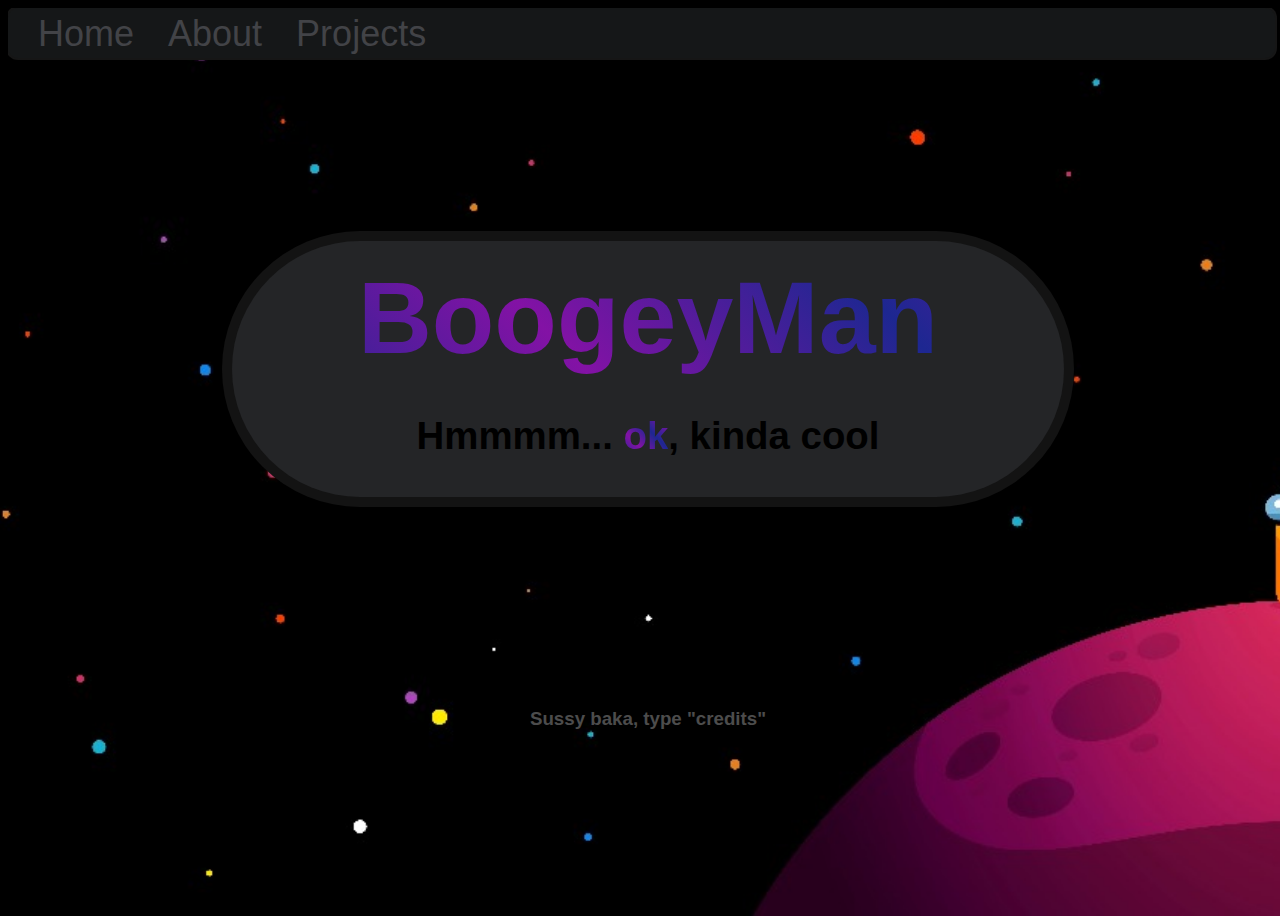
==== index.html @ ab3e6003 "Credits Update" ====
<!DOCTYPE html>
<html>
    <head>
        <title>Boogey's Website</title>
        <link rel="stylesheet" href="main.css">
        <script src="main.js"></script>
    </head>
    <body id="background" class="main-body">
        <header>
            <nav>
                <ul>
                    <li><a href="index.html">Home</a></li>
                    <li><a href="about.html">About</a></li>
                    <li><a href="projects.html">Projects</a></li>
                </ul>
            </nav>
        </header>
        <div class="main-text">
            <div>
                <h1 class="gradient-text title-text">BoogeyMan</h1>
                <h2 class="main-h2">Hmmmm... <mark class="gradient-text">ok</mark>, kinda cool</h2>
            </div>
        </div>
        <footer>
            <h3 class="main-h3">Sussy baka, type "credits"</h3>
        </footer>
    </body>
</html>
---- main.css ----
html, body {overflow:hidden}
h1.title-text {
    text-align: center;
    font-family: 'Josefin Sans', sans-serif;
    font-size: 8vw;
    padding-top: 2vh;
}

h1.credits-h1
{
    color: black;
}
h2.credits-h2
{
    color: black;
}
h3.credits-h3
{
    color: black;
    
}
.gradient-text {
    /* Fallback: Set a background color. */
    background-color: #1D2791;
    
    /* Create the gradient. */
    background-image: linear-gradient(45deg, #1D2791, #8312A5, #1D2791, #8312A5, #1D2791, #8312A5);
    
    /* Set the background size and repeat properties. */
    background-size: 200%;
    background-repeat: repeat;

    animation: gradient 30s ease infinite;
  
    /* Use the text as a mask for the background. */
    /* This will show the gradient as a text color rather than element bg. */
    -webkit-background-clip: text;
        background-clip: text;
    -webkit-text-fill-color: transparent;
    -moz-background-clip: text;
        background-clip: text;
    -moz-text-fill-color: transparent;
}

.main-text
{
    background-color: #242527;
    position: relative;
    margin: auto;
    top: 9vw;
    width: 65vw;
    height: 20vw;
    border-radius: 150px;
    z-index: -1;
    box-shadow: 0 0 0 10px rgb(19, 19, 19);
}

@keyframes gradient {
	0% {
		background-position: 0% 50%;
	}
	50% {
		background-position: 100% 50%;
	}
	100% {
		background-position: 0% 50%;
	}
}

h2.main-h2 {
    text-align: center;
    font-family: 'Josefin Sans', sans-serif;
    position: relative;
    font-size: 3vw;
    height: 10vh;
    top: -2.5vw;
    
}
body.main-body {
    background-color: black;
    background-image: var(--background);
    background-size: cover;
    background-position: center;
    height: 100vh;
    width: 100vw;
    background-repeat: no-repeat;
}
header {
    background-color: #151718;
    box-shadow: 0 0 0 2px rgb(22, 22, 22);
    height: 5.5vh;
    width: 99vw;
    border-radius: 10px;
}
nav ul {
    margin: 0;
    padding: 0;
    list-style-type: none;
}
nav li {
    display: inline-block;
    margin-right: 30px;
}
a {
    color: #424347;
    font-family: 'Josefin Sans', sans-serif;
    text-decoration: none;
    position: relative;
    top: 0.5vh;
    left: 30px;
    font-size: 4vh;
}
a:hover {
    background-color: black;
    
    /* Create the gradient. */
    background-image: linear-gradient(45deg, #1D2791, #8312A5);
    
    /* Set the background size and repeat properties. */
    background-size: 200%;
    background-repeat: repeat;

    animation: gradient 15s ease infinite;
  
    /* Use the text as a mask for the background. */
    /* This will show the gradient as a text color rather than element bg. */
    -webkit-background-clip: text;
        background-clip: text;
    -webkit-text-fill-color: transparent; 
    -moz-background-clip: text;
        background-clip: text;
    -moz-text-fill-color: transparent;
}

h3.main-h3
{
    position: relative;
    text-align: center;
    font-family: 'Josefin Sans', sans-serif;
    color: rgb(76, 76, 76);
    top: 24vw;
}
/*
.invis
{
    font-size: 600%;
    opacity: 0;
}

.section
{
    background-color: blue;
    width: 100vw;
    height: 40vh;
}
*/

:root
{
    --background: url('../images/susplanet.png');
}
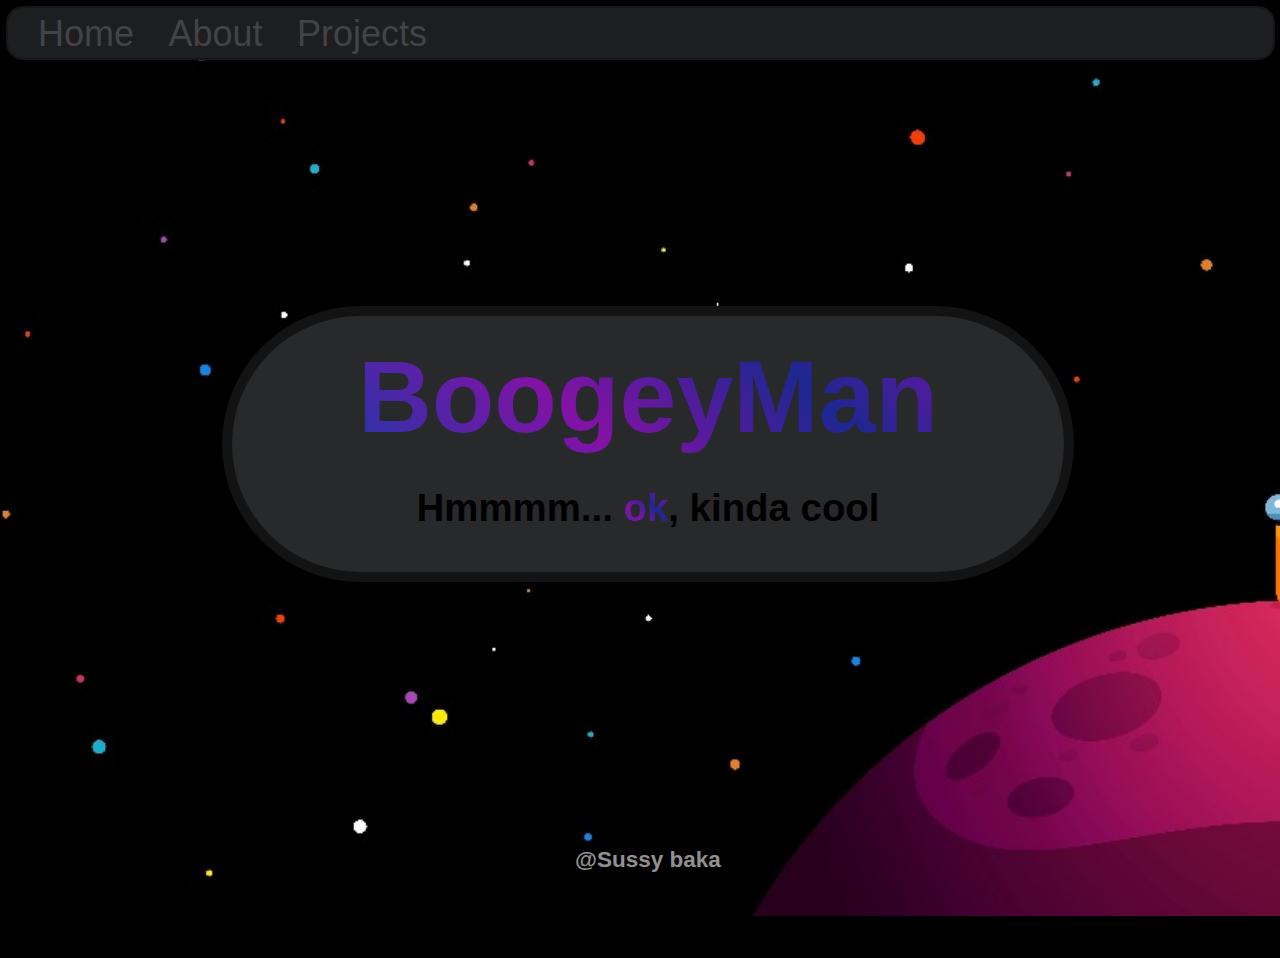
==== commit 6ba2c645: "Major Update Mobile Support" ====
--- a/index.html
+++ b/index.html
@@ -5,24 +5,38 @@
         <link rel="stylesheet" href="main.css">
         <script src="main.js"></script>
     </head>
-    <body id="background" class="main-body">
-        <header>
-            <nav>
-                <ul>
-                    <li><a href="index.html">Home</a></li>
-                    <li><a href="about.html">About</a></li>
-                    <li><a href="projects.html">Projects</a></li>
-                </ul>
-            </nav>
-        </header>
+    <body id="background">
+        <div class="header-wrap">
+            <header>
+                <nav>
+                    <ul>
+                        <li><a href="index.html">Home</a></li>
+                        <li><a href="about.html">About</a></li>
+                        <li><a href="projects.html">Projects</a></li>
+                    </ul>
+                </nav>
+            </header>
+        </div>
+
+        <div class="main-background-text-wrap flex">
+            <div class="main-background-text">
+                <div class="main-text">
+                    <h1 class="gradient-text title-text">BoogeyMan</h1>
+                    <h2 class="main-h2">Hmmmm... <mark class="gradient-text">ok</mark>, kinda cool</h2>
+                </div>
+            </div>
+        </div>
+
+        <!--
         <div class="main-text">
             <div>
                 <h1 class="gradient-text title-text">BoogeyMan</h1>
                 <h2 class="main-h2">Hmmmm... <mark class="gradient-text">ok</mark>, kinda cool</h2>
             </div>
         </div>
+        -->
         <footer>
-            <h3 class="main-h3">Sussy baka, type "credits"</h3>
+            <h3 class="footer">@Sussy baka</h3>
         </footer>
     </body>
 </html>--- a/main.css
+++ b/main.css
@@ -1,30 +1,138 @@
-html, body {overflow:hidden}
+:root
+{
+    --background: url('../images/susplanet.png');
+}
+
+html
+{
+    overflow: hidden;
+} 
+
+body {
+    font-family: 'Josefin Sans', sans-serif;
+    background-color: black;
+    background-image: var(--background);
+    background-size: cover;
+    background-position: center;
+    height: 100vh;
+    width: 100vw;
+    background-repeat: no-repeat;
+}
+
+
+.header-wrap
+{
+    padding-right: 15px;
+    display: flex;
+    justify-content: center;
+    justify-items: center;
+}
+header {
+    background-color: #1c1e1f;
+    box-shadow: 0 0 0 2px rgb(22, 22, 22);
+    height: 5.5vh;
+    width: 100%;
+    padding-right: 20px;
+    border-radius: 15px;
+}
+nav ul {
+    margin: 0;
+    padding: 0;
+    list-style-type: none;
+}
+nav li {
+    display: inline-block;
+    margin-right: 30px;
+}
+a {
+    color: #424347;
+    text-decoration: none;
+    position: relative;
+    top: 0.5vh;
+    left: 30px;
+    font-size: 4vh;
+}
+a:hover {
+    background-color: black;
+    
+    /* Create the gradient. */
+    background-image: linear-gradient(45deg, #1D2791, #8312A5);
+    
+    /* Set the background size and repeat properties. */
+    background-size: 200%;
+    background-repeat: repeat;
+
+    animation: gradient 15s ease infinite;
+  
+    /* Use the text as a mask for the background. */
+    /* This will show the gradient as a text color rather than element bg. */
+    -webkit-background-clip: text;
+        background-clip: text;
+    -webkit-text-fill-color: transparent; 
+    -moz-background-clip: text;
+        background-clip: text;
+    -moz-text-fill-color: transparent;
+}
+
+.main-background-text-wrap
+{
+    display: flex;
+    justify-content: center;
+    align-items: center;
+    width: 100vw;
+    height: 100vh;
+}
+
+.main-background-text
+{
+    background-color: rgb(39, 41, 43);
+    box-shadow: 0 0 0 10px rgb(19, 19, 19);
+    position: relative;
+    border-radius: 150px;
+    top: -5vw;
+    width: 65vw;
+    height: 20vw;
+    display: flex;
+    justify-content: center;
+}
+
 h1.title-text {
     text-align: center;
-    font-family: 'Josefin Sans', sans-serif;
+    position: relative;
+    top: -5vw;
     font-size: 8vw;
     padding-top: 2vh;
 }
 
-h1.credits-h1
-{
-    color: black;
-}
-h2.credits-h2
-{
-    color: black;
-}
-h3.credits-h3
-{
-    color: black;
-    
-}
+h2.main-h2 {
+    text-align: center;
+    position: relative;
+    font-size: 3vw;
+    top: -8vw;
+}
+
+footer
+{
+    position: absolute;
+    bottom: 5px;
+    width: 100vw;
+    display: flex;
+    justify-content: center;
+}
+
+.footer
+{
+    color: rgb(145, 145, 145);
+    position: relative;
+    font-size: 2.5vh;
+}
+
 .gradient-text {
     /* Fallback: Set a background color. */
     background-color: #1D2791;
     
     /* Create the gradient. */
-    background-image: linear-gradient(45deg, #1D2791, #8312A5, #1D2791, #8312A5, #1D2791, #8312A5);
+    background-image: linear-gradient(45deg, #2934a8, #8312A5, #1D2791, #8312A5, #1D2791, #8312A5);
     
     /* Set the background size and repeat properties. */
     background-size: 200%;
@@ -40,19 +148,6 @@
     -moz-background-clip: text;
         background-clip: text;
     -moz-text-fill-color: transparent;
-}
-
-.main-text
-{
-    background-color: #242527;
-    position: relative;
-    margin: auto;
-    top: 9vw;
-    width: 65vw;
-    height: 20vw;
-    border-radius: 150px;
-    z-index: -1;
-    box-shadow: 0 0 0 10px rgb(19, 19, 19);
 }
 
 @keyframes gradient {
@@ -67,95 +162,58 @@
 	}
 }
 
-h2.main-h2 {
-    text-align: center;
-    font-family: 'Josefin Sans', sans-serif;
-    position: relative;
-    font-size: 3vw;
-    height: 10vh;
-    top: -2.5vw;
-    
-}
-body.main-body {
-    background-color: black;
-    background-image: var(--background);
-    background-size: cover;
-    background-position: center;
-    height: 100vh;
-    width: 100vw;
-    background-repeat: no-repeat;
-}
-header {
-    background-color: #151718;
-    box-shadow: 0 0 0 2px rgb(22, 22, 22);
-    height: 5.5vh;
-    width: 99vw;
-    border-radius: 10px;
-}
-nav ul {
-    margin: 0;
-    padding: 0;
-    list-style-type: none;
-}
-nav li {
-    display: inline-block;
-    margin-right: 30px;
-}
-a {
-    color: #424347;
-    font-family: 'Josefin Sans', sans-serif;
-    text-decoration: none;
-    position: relative;
-    top: 0.5vh;
-    left: 30px;
-    font-size: 4vh;
-}
-a:hover {
-    background-color: black;
-    
-    /* Create the gradient. */
-    background-image: linear-gradient(45deg, #1D2791, #8312A5);
-    
-    /* Set the background size and repeat properties. */
-    background-size: 200%;
-    background-repeat: repeat;
-
-    animation: gradient 15s ease infinite;
-  
-    /* Use the text as a mask for the background. */
-    /* This will show the gradient as a text color rather than element bg. */
-    -webkit-background-clip: text;
-        background-clip: text;
-    -webkit-text-fill-color: transparent; 
-    -moz-background-clip: text;
-        background-clip: text;
-    -moz-text-fill-color: transparent;
-}
-
-h3.main-h3
-{
-    position: relative;
-    text-align: center;
-    font-family: 'Josefin Sans', sans-serif;
-    color: rgb(76, 76, 76);
-    top: 24vw;
-}
-/*
-.invis
-{
-    font-size: 600%;
-    opacity: 0;
-}
-
-.section
-{
-    background-color: blue;
-    width: 100vw;
-    height: 40vh;
-}
-*/
-
-:root
-{
-    --background: url('../images/susplanet.png');
-}
+@media (orientation: portrait)
+{
+    body {
+        background-color: black;
+        background-image: var(--background);
+        background-size: cover;
+        background-position: -700px;
+        height: 100vh;
+        width: 100vw;
+        background-repeat: no-repeat;
+    }
+
+    header {
+        background-color: #151718;
+        box-shadow: 0 0 0 2px rgb(22, 22, 22);
+        height: 5.5vh;
+        width: 100%;
+        padding-right: 20px;
+        border-radius: 15px;
+        display: flex;
+        justify-content: center;
+    }
+    .main-background-text
+    {
+        background-color: rgba(39, 41, 43, 0);
+        box-shadow: 0 0 0 10px rgba(19, 19, 19, 0);
+        position: relative;
+        border-radius: 150px;
+        top: -5vw;
+        width: 65vw;
+        height: 20vw;
+        display: flex;
+        justify-content: center;
+    }
+
+    h1.title-text {
+        text-align: center;
+        position: relative;
+        top: -5vw;
+        font-family: 'Josefin Sans', sans-serif;
+        font-size: 12vw;
+        margin: -20vw;
+        padding: 0;
+    }
+
+    h2.main-h2 {
+        text-align: center;
+        font-family: 'Josefin Sans', sans-serif;
+        position: relative;
+        font-size: 3vw;
+        top: 14vw;
+        color: rgb(162, 162, 162);
+    }
+
+}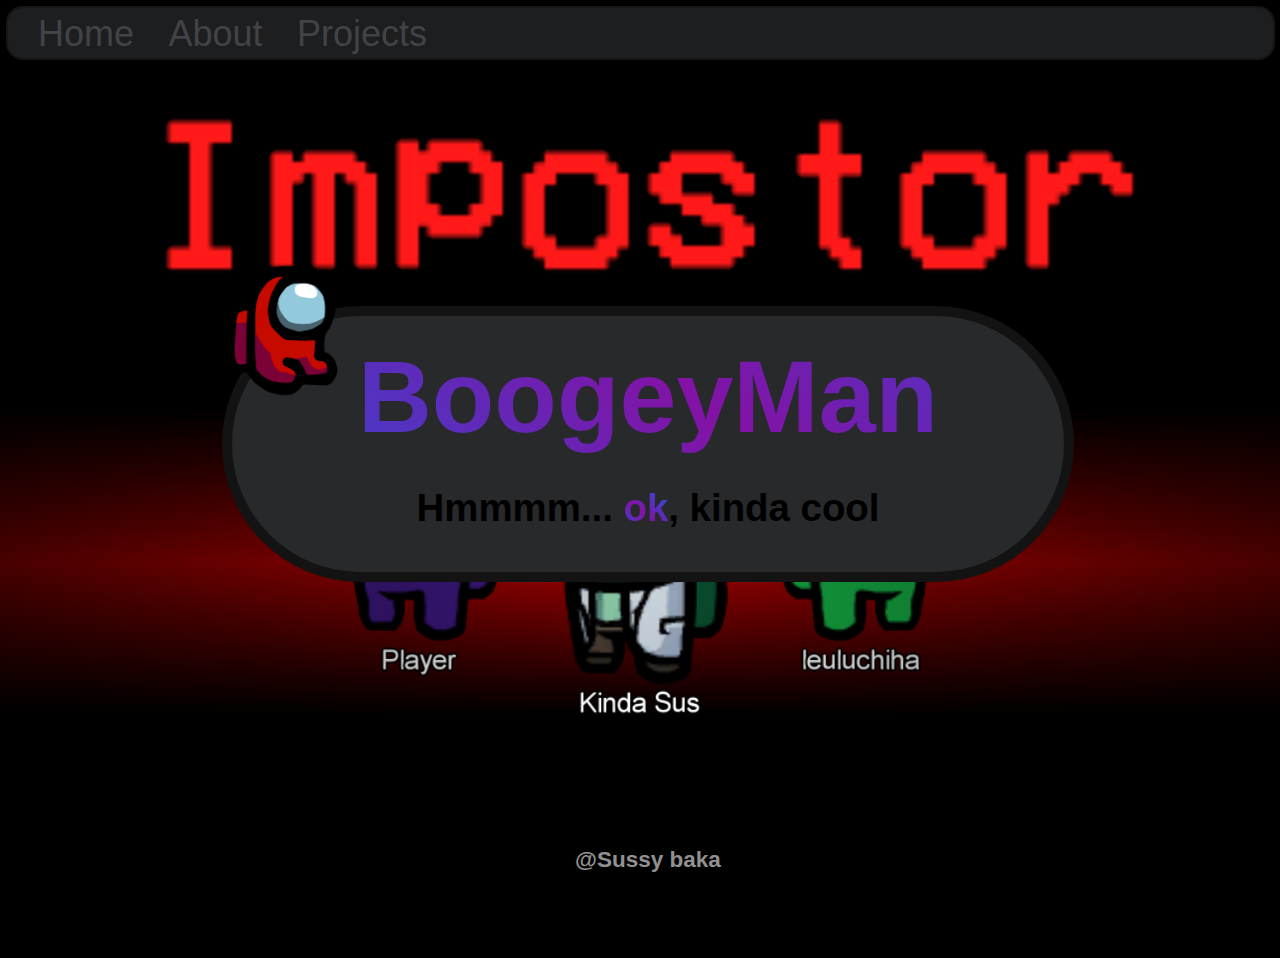
==== commit 751042ce: "Update sussy little baka" ====
--- a/index.html
+++ b/index.html
@@ -20,21 +20,15 @@
 
         <div class="main-background-text-wrap flex">
             <div class="main-background-text">
+                <div class="amongus">
+                    <h1 class="credits-text"></h1>
+                </div>
                 <div class="main-text">
                     <h1 class="gradient-text title-text">BoogeyMan</h1>
                     <h2 class="main-h2">Hmmmm... <mark class="gradient-text">ok</mark>, kinda cool</h2>
                 </div>
             </div>
         </div>
-
-        <!--
-        <div class="main-text">
-            <div>
-                <h1 class="gradient-text title-text">BoogeyMan</h1>
-                <h2 class="main-h2">Hmmmm... <mark class="gradient-text">ok</mark>, kinda cool</h2>
-            </div>
-        </div>
-        -->
         <footer>
             <h3 class="footer">@Sussy baka</h3>
         </footer>
--- a/main.css
+++ b/main.css
@@ -6,7 +6,7 @@
 html
 {
     overflow: hidden;
-} 
+}
 
 body {
     font-family: 'Josefin Sans', sans-serif;
@@ -56,7 +56,7 @@
     background-color: black;
     
     /* Create the gradient. */
-    background-image: linear-gradient(45deg, #1D2791, #8312A5);
+    background-image: linear-gradient(45deg, #3845cf, #8312A5);
     
     /* Set the background size and repeat properties. */
     background-size: 200%;
@@ -92,8 +92,8 @@
     top: -5vw;
     width: 65vw;
     height: 20vw;
-    display: flex;
-    justify-content: center;
+    /* display: flex;
+    justify-content: center; */
 }
 
 h1.title-text {
@@ -109,6 +109,23 @@
     position: relative;
     font-size: 3vw;
     top: -8vw;
+}
+
+.amongus
+{
+    background-image: url('images/amongus-sitting.png');
+    background-size: cover;
+    background-repeat: no-repeat;
+    position: absolute;
+    top: -5vw;
+    left: -2vw;
+    width: 12vw;
+    height: 12vw;
+}
+
+.amongus:hover
+{
+    
 }
 
 footer
@@ -132,13 +149,13 @@
     background-color: #1D2791;
     
     /* Create the gradient. */
-    background-image: linear-gradient(45deg, #2934a8, #8312A5, #1D2791, #8312A5, #1D2791, #8312A5);
+    background-image: linear-gradient(45deg, #3845cf, #8312A5, #3845cf, #8312A5, #3845cf, #8312A5);
     
     /* Set the background size and repeat properties. */
-    background-size: 200%;
+    background-size: 300%;
     background-repeat: repeat;
 
-    animation: gradient 30s ease infinite;
+    animation: gradient 20s ease infinite;
   
     /* Use the text as a mask for the background. */
     /* This will show the gradient as a text color rather than element bg. */
@@ -164,11 +181,19 @@
 
 @media (orientation: portrait)
 {
+    html, body {
+        overflow-x: hidden;
+        overflow-y: hidden;
+    }
+    body {
+        position: relative;
+    }
+
     body {
         background-color: black;
-        background-image: var(--background);
+        background-image: url('images/susplanet-mobile.png');
         background-size: cover;
-        background-position: -700px;
+        background-position: center;
         height: 100vh;
         width: 100vw;
         background-repeat: no-repeat;
@@ -177,19 +202,31 @@
     header {
         background-color: #151718;
         box-shadow: 0 0 0 2px rgb(22, 22, 22);
+        position: sticky;
+        top: 5px;
         height: 5.5vh;
         width: 100%;
         padding-right: 20px;
-        border-radius: 15px;
+        border-radius: 150px;
         display: flex;
         justify-content: center;
     }
+    nav li {
+        display: inline-block;
+        margin-right: 50px;
+    }
+
+    a
+    {
+        color: #5d5e62;
+    }
+
     .main-background-text
     {
         background-color: rgba(39, 41, 43, 0);
         box-shadow: 0 0 0 10px rgba(19, 19, 19, 0);
         position: relative;
-        border-radius: 150px;
+        border-radius: 10vw;
         top: -5vw;
         width: 65vw;
         height: 20vw;
@@ -200,10 +237,10 @@
     h1.title-text {
         text-align: center;
         position: relative;
-        top: -5vw;
+        top: -19vw;
         font-family: 'Josefin Sans', sans-serif;
-        font-size: 12vw;
-        margin: -20vw;
+        font-size: 15vw;
+        margin: -33vw;
         padding: 0;
     }
 
@@ -211,9 +248,27 @@
         text-align: center;
         font-family: 'Josefin Sans', sans-serif;
         position: relative;
-        font-size: 3vw;
+        font-size: 5vw;
         top: 14vw;
         color: rgb(162, 162, 162);
     }
 
+    .amongus
+    {
+        background-image: none;
+        background-size: cover;
+        background-repeat: no-repeat;
+        position: absolute;
+        top: -5vw;
+        left: -2vw;
+        width: 12vw;
+        height: 12vw;
+    }
+
+    .footer
+    {
+        position: sticky;
+        bottom: 5px;
+        text-align: center;
+    }
 }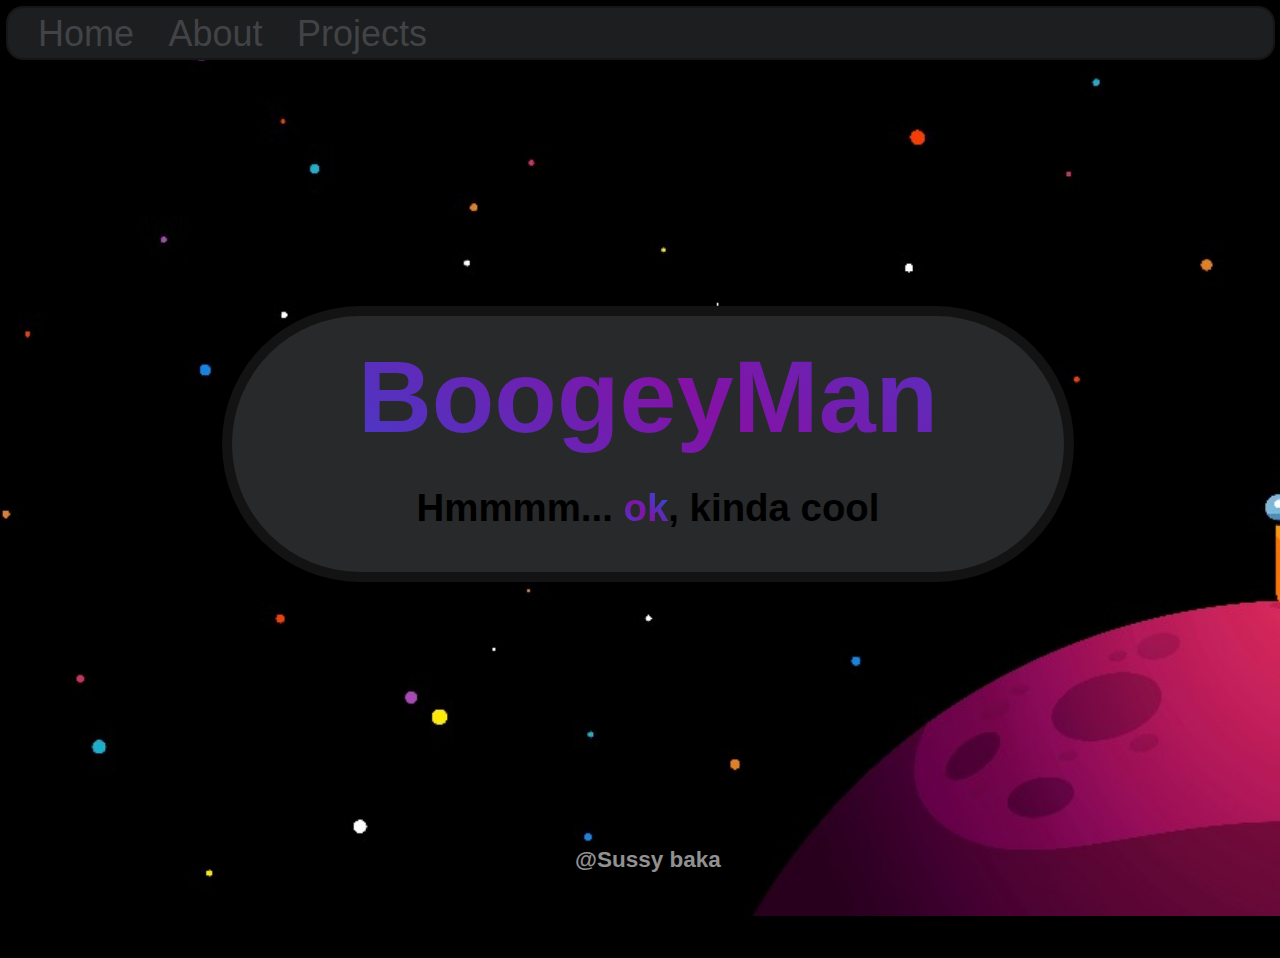
==== commit 7275104b: "update" ====
--- a/index.html
+++ b/index.html
@@ -21,7 +21,9 @@
         <div class="main-background-text-wrap flex">
             <div class="main-background-text">
                 <div class="amongus">
-                    <h1 class="credits-text"></h1>
+                    <div class="credits-text-wrap">
+                        <h1 class="credits-text">Type 'credits'!</h1>
+                    </div>
                 </div>
                 <div class="main-text">
                     <h1 class="gradient-text title-text">BoogeyMan</h1>
--- a/main.css
+++ b/main.css
@@ -1,7 +1,15 @@
 :root
 {
-    --background: url('../images/susplanet.png');
-}
+    --background: url('images/susplanet.png');
+}
+
+::-moz-selection { /* Code for Firefox */
+    background: rgba(104, 110, 186, 0.2);
+}
+  
+::selection {
+    background: rgba(104, 110, 186, 0.2);
+  }
 
 html
 {
@@ -113,19 +121,49 @@
 
 .amongus
 {
-    background-image: url('images/amongus-sitting.png');
-    background-size: cover;
+    background-image: url('images/amongus-sitting-textField.png');
+    background-size: 28vw 15vw;
     background-repeat: no-repeat;
+    background-position: bottom left;
     position: absolute;
+    color: rgba(0, 0, 0, 0);
     top: -5vw;
     left: -2vw;
-    width: 12vw;
+    width: 10vw;
     height: 12vw;
+    z-index: 100;
 }
 
 .amongus:hover
 {
-    
+    width: 28vw;
+    height: 15vw;
+    top: -8vw;
+    color: black;
+}
+
+.credits-text-wrap
+{
+    position: relative;
+    left: 12.5vw;
+    top: 3vw;
+    width: 15vw;
+    height: 6vw;
+    margin: 0;
+    display: flex;
+    justify-content: center;
+    justify-items: center;
+}
+
+.credits-text
+{
+    font-size: 1.6vw;
+}
+
+.wave
+{
+    color: rgba(0, 0, 0, 0);
+    background-color: transparent;
 }
 
 footer
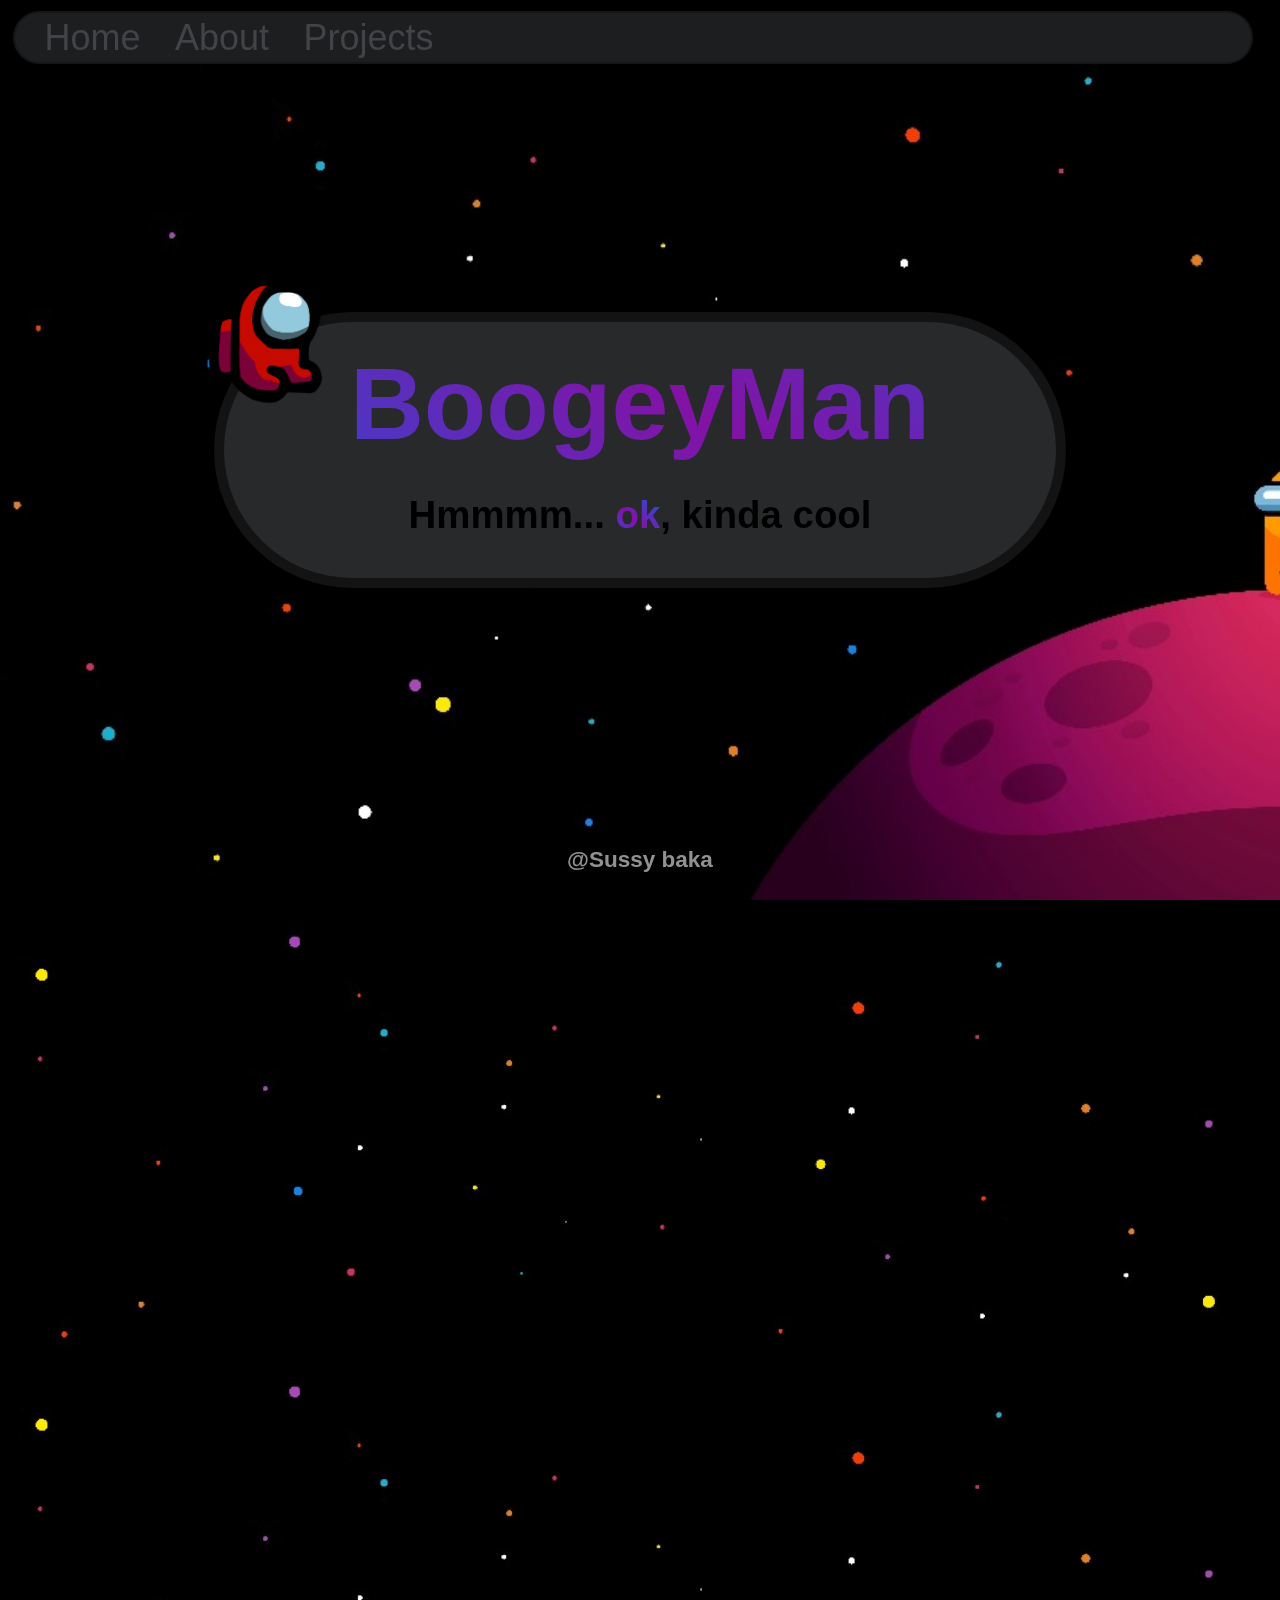
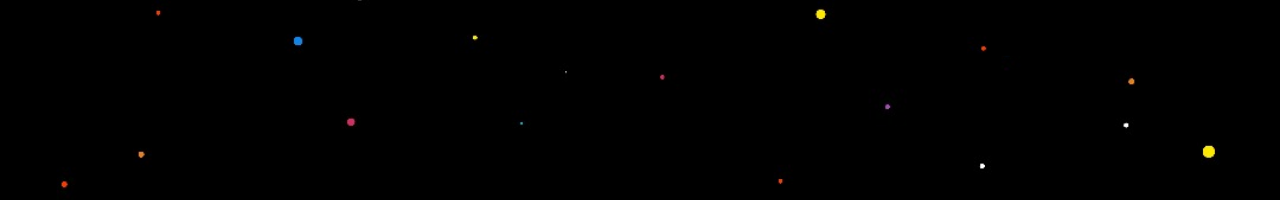
==== commit 57128d13: "Update" ====
--- a/index.html
+++ b/index.html
@@ -17,8 +17,7 @@
                 </nav>
             </header>
         </div>
-
-        <div class="main-background-text-wrap flex">
+        <div class="main-background-text-wrap">
             <div class="main-background-text">
                 <div class="amongus">
                     <div class="credits-text-wrap">
@@ -31,6 +30,14 @@
                 </div>
             </div>
         </div>
+        <main>
+            <section class="susplanet-bottom">
+                
+            </section>
+            <section>
+
+            </section>
+        </main>
         <footer>
             <h3 class="footer">@Sussy baka</h3>
         </footer>
--- a/main.css
+++ b/main.css
@@ -3,13 +3,15 @@
     --background: url('images/susplanet.png');
 }
 
-::-moz-selection { /* Code for Firefox */
+::-moz-selection 
+{
     background: rgba(104, 110, 186, 0.2);
 }
   
-::selection {
+::selection 
+{
     background: rgba(104, 110, 186, 0.2);
-  }
+}
 
 html
 {
@@ -24,6 +26,7 @@
     background-position: center;
     height: 100vh;
     width: 100vw;
+    margin: 0;
     background-repeat: no-repeat;
 }
 
@@ -36,12 +39,14 @@
     justify-items: center;
 }
 header {
+    position: fixed;
     background-color: #1c1e1f;
     box-shadow: 0 0 0 2px rgb(22, 22, 22);
-    height: 5.5vh;
-    width: 100%;
+    height: max(5.5vh, 24px);
+    top: 1vw;
+    width: 95%;
     padding-right: 20px;
-    border-radius: 15px;
+    border-radius: 100vw;
 }
 nav ul {
     margin: 0;
@@ -58,7 +63,7 @@
     position: relative;
     top: 0.5vh;
     left: 30px;
-    font-size: 4vh;
+    font-size: max(4vh, 20px);
 }
 a:hover {
     background-color: black;
@@ -96,12 +101,9 @@
     background-color: rgb(39, 41, 43);
     box-shadow: 0 0 0 10px rgb(19, 19, 19);
     position: relative;
-    border-radius: 150px;
-    top: -5vw;
+    border-radius: 100vw;
     width: 65vw;
     height: 20vw;
-    /* display: flex;
-    justify-content: center; */
 }
 
 h1.title-text {
@@ -134,6 +136,20 @@
     z-index: 100;
 }
 
+.credits-text-wrap
+{
+    position: relative;
+    left: 12.5vw;
+    top: 3vw;
+    width: 0;
+    height: 0;
+    margin: 0;
+    display: flex;
+    justify-content: center;
+    justify-items: center;
+    font-size: 0;
+}
+
 .amongus:hover
 {
     width: 28vw;
@@ -142,11 +158,11 @@
     color: black;
 }
 
-.credits-text-wrap
+.amongus:hover > .credits-text-wrap
 {
     position: relative;
     left: 12.5vw;
-    top: 3vw;
+    top: 4vw;
     width: 15vw;
     height: 6vw;
     margin: 0;
@@ -155,20 +171,23 @@
     justify-items: center;
 }
 
-.credits-text
-{
+.amongus:hover > .credits-text-wrap > .credits-text
+{
+    margin: 0;
     font-size: 1.6vw;
 }
 
-.wave
-{
-    color: rgba(0, 0, 0, 0);
-    background-color: transparent;
+section
+{
+    width: 100%;
+    height: 50vh;
+    background-image: url('images/susspace.png');
+    background-size: cover;
 }
 
 footer
 {
-    position: absolute;
+    position: fixed;
     bottom: 5px;
     width: 100vw;
     display: flex;
@@ -232,7 +251,7 @@
         background-image: url('images/susplanet-mobile.png');
         background-size: cover;
         background-position: center;
-        height: 100vh;
+        height: 90vh;
         width: 100vw;
         background-repeat: no-repeat;
     }
@@ -245,7 +264,7 @@
         height: 5.5vh;
         width: 100%;
         padding-right: 20px;
-        border-radius: 150px;
+        border-radius: 4000px;
         display: flex;
         justify-content: center;
     }
@@ -270,6 +289,15 @@
         height: 20vw;
         display: flex;
         justify-content: center;
+    }
+
+    .main-background-text-wrap
+    {
+        display: flex;
+        justify-content: center;
+        align-items: center;
+        width: 100vw;
+        height: 85vh;
     }
 
     h1.title-text {
@@ -305,7 +333,7 @@
 
     .footer
     {
-        position: sticky;
+        position: relative;
         bottom: 5px;
         text-align: center;
     }
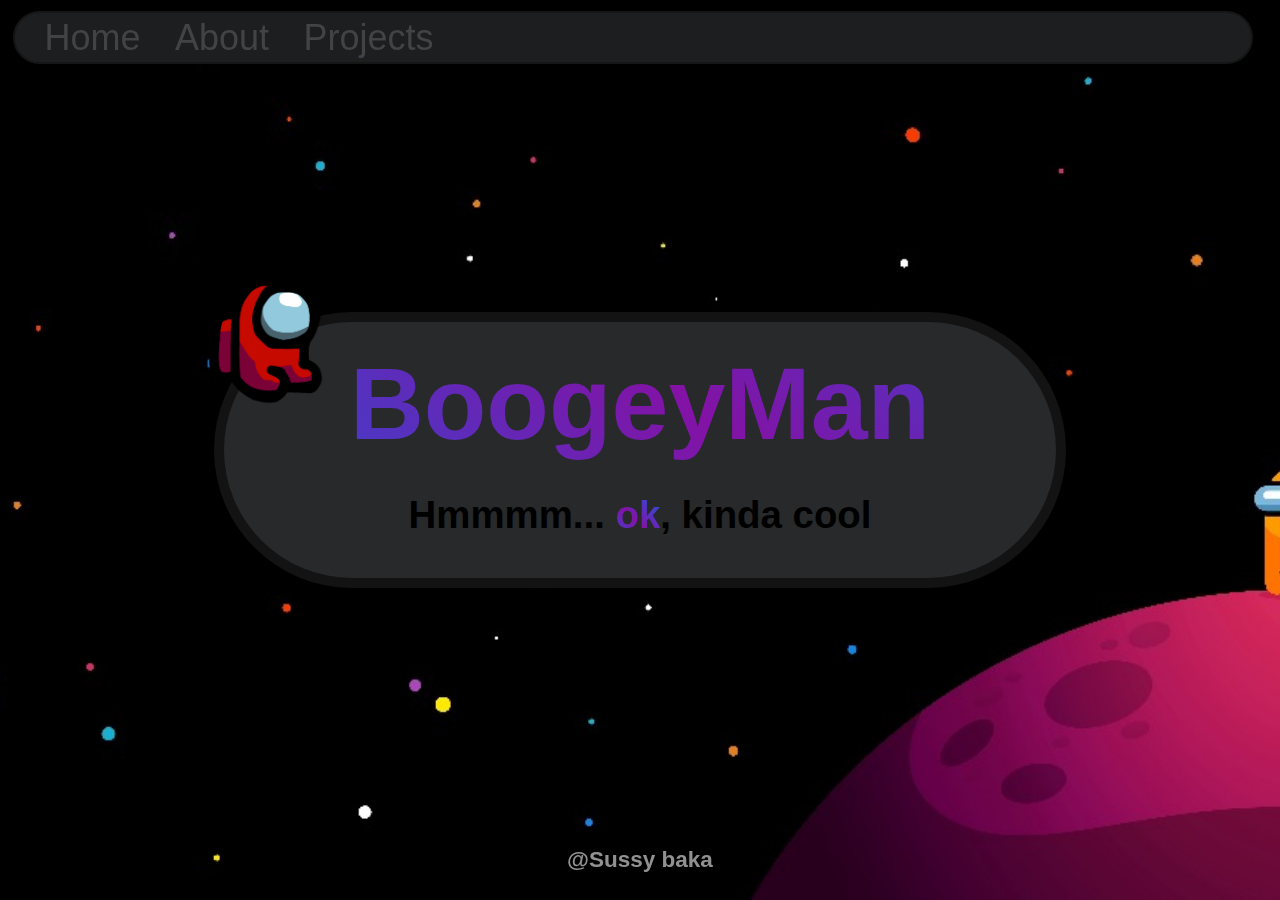
==== commit 9454523f: "hihihi" ====
--- a/index.html
+++ b/index.html
@@ -30,14 +30,6 @@
                 </div>
             </div>
         </div>
-        <main>
-            <section class="susplanet-bottom">
-                
-            </section>
-            <section>
-
-            </section>
-        </main>
         <footer>
             <h3 class="footer">@Sussy baka</h3>
         </footer>
--- a/main.css
+++ b/main.css
@@ -46,6 +46,7 @@
     top: 1vw;
     width: 95%;
     padding-right: 20px;
+    z-index: 100;
     border-radius: 100vw;
 }
 nav ul {
@@ -133,7 +134,7 @@
     left: -2vw;
     width: 10vw;
     height: 12vw;
-    z-index: 100;
+    z-index: 1;
 }
 
 .credits-text-wrap
@@ -248,7 +249,7 @@
 
     body {
         background-color: black;
-        background-image: url('images/susplanet-mobile.png');
+        background-image: url('images/susspace.png');
         background-size: cover;
         background-position: center;
         height: 90vh;
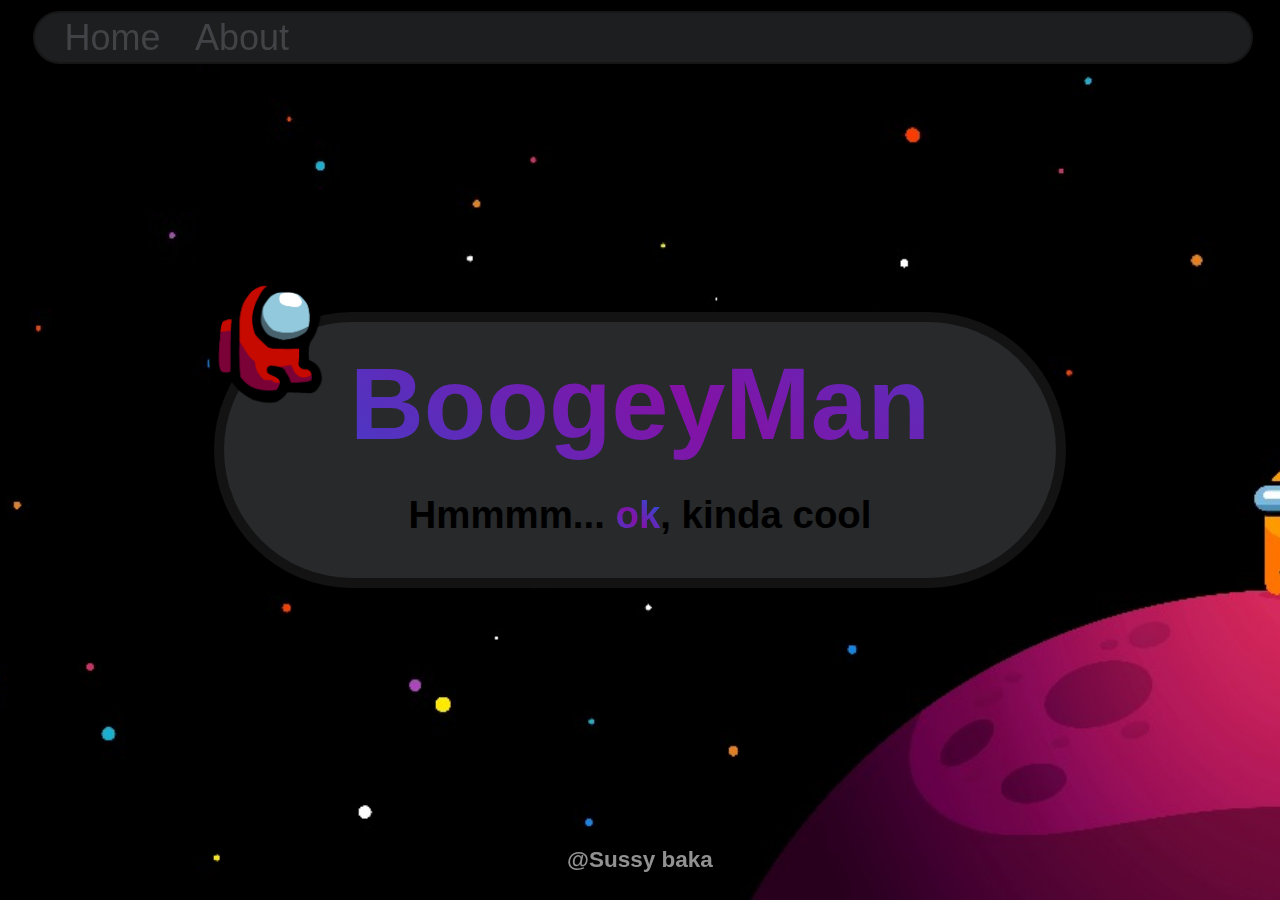
==== commit 357eb433: "alpha" ====
--- a/index.html
+++ b/index.html
@@ -12,16 +12,16 @@
                     <ul>
                         <li><a href="index.html">Home</a></li>
                         <li><a href="about.html">About</a></li>
-                        <li><a href="projects.html">Projects</a></li>
+                        <!--<li><a href="projects.html">Projects</a></li>-->
                     </ul>
                 </nav>
             </header>
         </div>
         <div class="main-background-text-wrap">
             <div class="main-background-text">
-                <div class="amongus">
+                <div class="amongus" id="amongus">
                     <div class="credits-text-wrap">
-                        <h1 class="credits-text">Type 'credits'!</h1>
+                        <h1 class="credits-text" id="amongus-text">Type 'credits'!</h1>
                     </div>
                 </div>
                 <div class="main-text">
--- a/main.css
+++ b/main.css
@@ -1,6 +1,7 @@
 :root
 {
     --background: url('images/susplanet.png');
+    font-family: sans-serif, 'calibri', 'times new roman';
 }
 
 ::-moz-selection 
@@ -19,7 +20,6 @@
 }
 
 body {
-    font-family: 'Josefin Sans', sans-serif;
     background-color: black;
     background-image: var(--background);
     background-size: cover;
@@ -33,11 +33,12 @@
 
 .header-wrap
 {
-    padding-right: 15px;
+    padding-left: 5px;
     display: flex;
     justify-content: center;
     justify-items: center;
 }
+
 header {
     position: fixed;
     background-color: #1c1e1f;
@@ -45,7 +46,6 @@
     height: max(5.5vh, 24px);
     top: 1vw;
     width: 95%;
-    padding-right: 20px;
     z-index: 100;
     border-radius: 100vw;
 }
@@ -107,7 +107,7 @@
     height: 20vw;
 }
 
-h1.title-text {
+.title-text {
     text-align: center;
     position: relative;
     top: -5vw;
@@ -115,7 +115,7 @@
     padding-top: 2vh;
 }
 
-h2.main-h2 {
+.main-h2 {
     text-align: center;
     position: relative;
     font-size: 3vw;
@@ -178,14 +178,6 @@
     font-size: 1.6vw;
 }
 
-section
-{
-    width: 100%;
-    height: 50vh;
-    background-image: url('images/susspace.png');
-    background-size: cover;
-}
-
 footer
 {
     position: fixed;
@@ -249,12 +241,17 @@
 
     body {
         background-color: black;
-        background-image: url('images/susspace.png');
+        background-image: url('images/susplanet-mobile.png');
         background-size: cover;
         background-position: center;
         height: 90vh;
         width: 100vw;
         background-repeat: no-repeat;
+    }
+
+    .header-wrap
+    {
+        padding-left: 5px;
     }
 
     header {
@@ -263,8 +260,7 @@
         position: sticky;
         top: 5px;
         height: 5.5vh;
-        width: 100%;
-        padding-right: 20px;
+        width: 98%;
         border-radius: 4000px;
         display: flex;
         justify-content: center;
@@ -277,6 +273,15 @@
     a
     {
         color: #5d5e62;
+    }
+
+    .main-background-text-wrap
+    {
+        display: flex;
+        justify-content: center;
+        align-items: center;
+        width: 100vw;
+        height: 85vh;
     }
 
     .main-background-text
@@ -292,20 +297,10 @@
         justify-content: center;
     }
 
-    .main-background-text-wrap
-    {
-        display: flex;
-        justify-content: center;
-        align-items: center;
-        width: 100vw;
-        height: 85vh;
-    }
-
     h1.title-text {
         text-align: center;
         position: relative;
         top: -19vw;
-        font-family: 'Josefin Sans', sans-serif;
         font-size: 15vw;
         margin: -33vw;
         padding: 0;
@@ -313,7 +308,6 @@
 
     h2.main-h2 {
         text-align: center;
-        font-family: 'Josefin Sans', sans-serif;
         position: relative;
         font-size: 5vw;
         top: 14vw;
